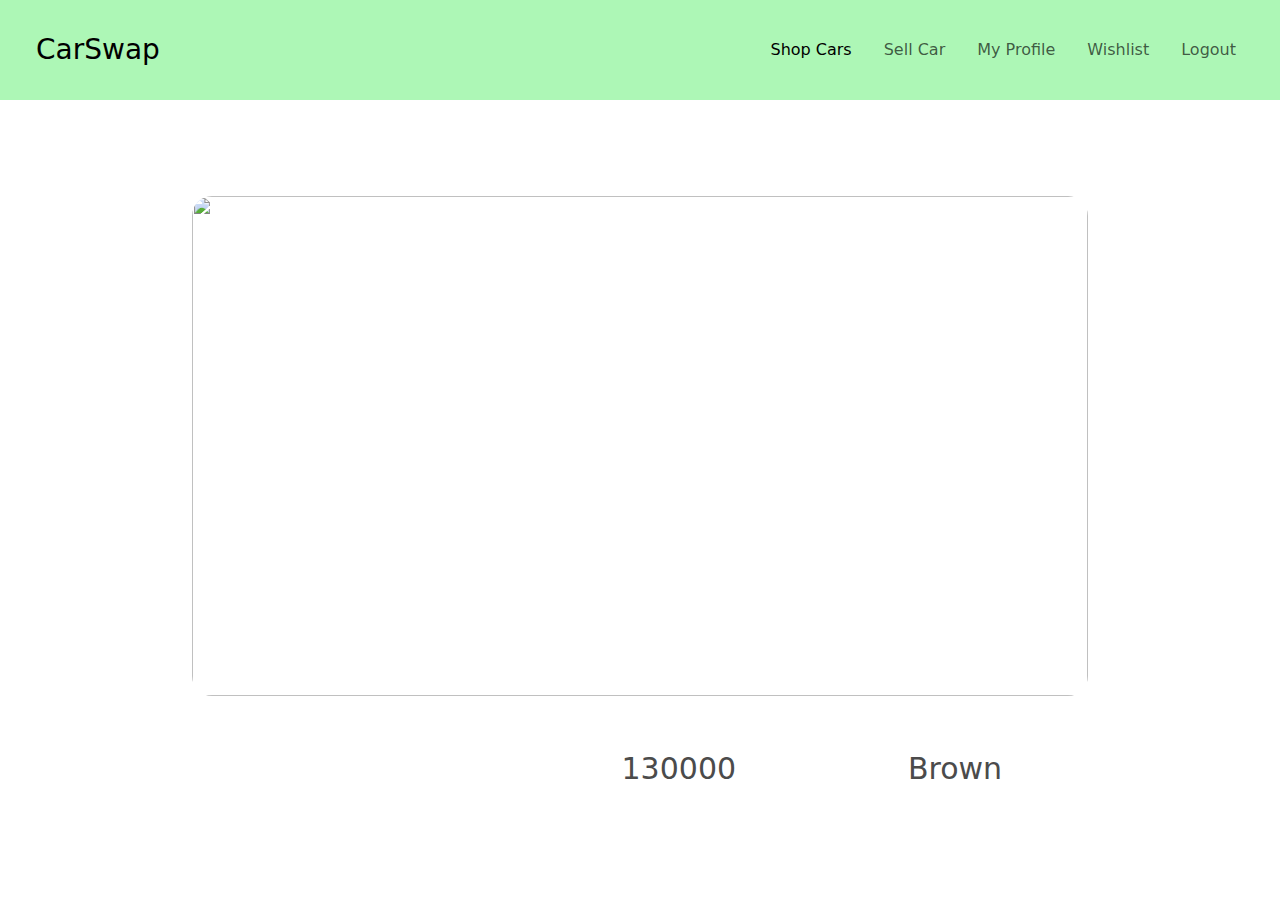
==== Car Swap/cardetails.html @ e1cbad0e "Updating the Sprint 1" ====
<!DOCTYPE html>
<html lang="en">
  <head>
    <meta charset="UTF-8" />
    <meta name="viewport" content="width=device-width, initial-scale=1.0" />
    <title>View Details</title>
    <link rel="stylesheet" href="CSS/cardetails.css" />
    <link rel="manifest" href="/manifest.json" />
    <link
      href="https://cdn.jsdelivr.net/npm/bootstrap@5.3.3/dist/css/bootstrap.min.css"
      rel="stylesheet"
      integrity="sha384-QWTKZyjpPEjISv5WaRU9OFeRpok6YctnYmDr5pNlyT2bRjXh0JMhjY6hW+ALEwIH"
      crossorigin="anonymous"
    />
    <script
      src="https://kit.fontawesome.com/68cd47e680.js"
      crossorigin="anonymous"
    ></script>
  </head>
  <body>
    <nav class="navbar navbar-expand-lg p-4">
      <div class="container-fluid">
        <a class="navbar-brand fs-3 active" href="index.html">CarSwap</a>
        <button
          class="navbar-toggler"
          type="button"
          data-bs-toggle="collapse"
          data-bs-target="#navbarNav"
          aria-controls="navbarNav"
          aria-expanded="false"
          aria-label="Toggle navigation"
        >
          <span class="navbar-toggler-icon"></span>
        </button>
        <div class="collapse navbar-collapse" id="navbarNav">
          <ul class="navbar-nav ms-auto column-gap-3">
            <li class="nav-item">
              <a
                class="nav-link active"
                aria-current="page"
                href="shopcars.html"
                >Shop Cars</a
              >
            </li>
            <li class="nav-item">
              <a class="nav-link" aria-current="page" href="sellcar.html"
                >Sell Car</a
              >
            </li>
            <li class="nav-item">
              <a class="nav-link" id="profile-name" href="profile.html"
                >My Profile</a
              >
            </li>
            <li class="nav-item">
              <a class="nav-link" href="login.html">Wishlist</a>
            </li>
            <li class="nav-item">
              <a class="nav-link" id="logout-button" href="#">Logout</a>
            </li>
          </ul>
        </div>
      </div>
    </nav>

    <div class="main">
      <div class="main-container">
        <div class="car-header">
          <div class="header-and-list">
            <h1 id="car-header" class="header"></h1>
            <p class="owner" id="list-owner"></p>
          </div>
          <i id="heart" class="heart fa-regular fa-heart"></i>
        </div>
        <div class="img">
          <div class="img-container">
            <img id="display-image" src="" alt="" />
          </div>
        </div>
        <div class="car-info">
          <div class="car-info-container">
            <div class="price">
              <p id="price"></p>
            </div>
            <div class="year">
              <p id="year">
                <i class="fa-solid fa-calendar-days"></i>
              </p>
            </div>
            <div class="mileage">
              <p id="mileage"><i class="fa-solid fa-road"></i> 130000</p>
            </div>
            <div class="color">
              <p id="color"><i class="fa-solid fa-paint-roller"></i> Brown</p>
            </div>
          </div>
          <div class="car-description">
            <p id="car-description"></p>
          </div>
        </div>
      </div>
    </div>

    <script type="module" src="Scripts/firebaseConfig.js"></script>

    <script type="module" src="Scripts/cardetails.js"></script>
    <script src="https://code.jquery.com/jquery-3.5.1.slim.min.js"></script>
    <script src="https://cdn.jsdelivr.net/npm/@popperjs/core@2.5.4/dist/umd/popper.min.js"></script>
    <script src="https://cdn.jsdelivr.net/npm/bootstrap@5.3.3/dist/js/bootstrap.min.js"></script>
  </body>
</html>
---- Car Swap/CSS/cardetails.css ----
* {
  padding: 0;
  margin: 0;
  box-sizing: border-box;
}

.navbar {
  background-color: #adf7b6;
}

.main {
  width: 100%;
  display: flex;
  align-items: center;
  justify-content: center;
}

.main-container {
  width: 70%;
  margin-top: 50px;
}

.img-container {
  width: 100%;
  margin-top: 30px;
}

.img-container img {
  width: 100%;
  border-radius: 20px;
  height: 500px;
  object-fit: cover;
}

.car-header {
  display: flex;
  align-items: center;
  justify-content: space-between;
}

.heart {
  font-size: 50px;
  color: red;
  transition: scale 0.2s;
}

.heart:hover {
  scale: 1.1;
  cursor: pointer;
}

.header {
  font-size: 50px;
  color: rgb(75, 75, 75);
}

.car-info {
  margin-top: 30px;
}

.car-info-container {
  color: rgb(75, 75, 75);
  display: flex;
  justify-content: space-around;
  margin-top: 50px;
  font-size: 30px;
}

.car-description {
  font-size: 16px;
  margin-top: 30px;
  line-height: 35px;
}

@media only screen and (max-width: 900px) {
  .main-container {
    width: 95%;
  }

  .img-container img {
    height: 300px;
  }

  .car-info-container {
    font-size: 15px;
    font-weight: bold;
  }

  .car-description {
    margin-top: 20px;
  }

  .header {
    font-size: 35px;
  }

  .owner {
    font-size: 15px;
  }

  .heart {
    font-size: 35px;
  }
}
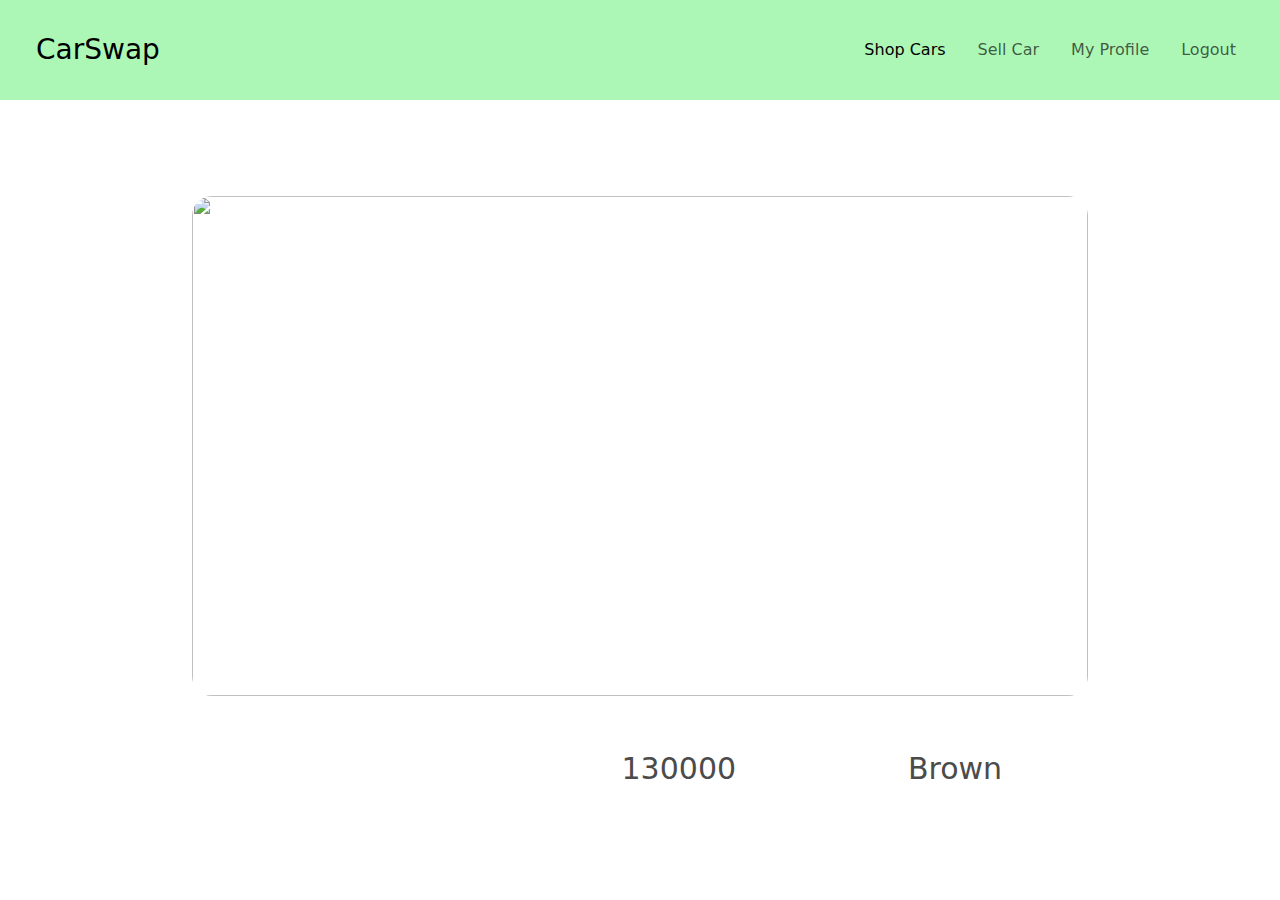
==== commit 3536fbd2: "#5 Wishlist feature completed" ====
--- a/Car Swap/cardetails.html
+++ b/Car Swap/cardetails.html
@@ -53,9 +53,6 @@
               >
             </li>
             <li class="nav-item">
-              <a class="nav-link" href="login.html">Wishlist</a>
-            </li>
-            <li class="nav-item">
               <a class="nav-link" id="logout-button" href="#">Logout</a>
             </li>
           </ul>
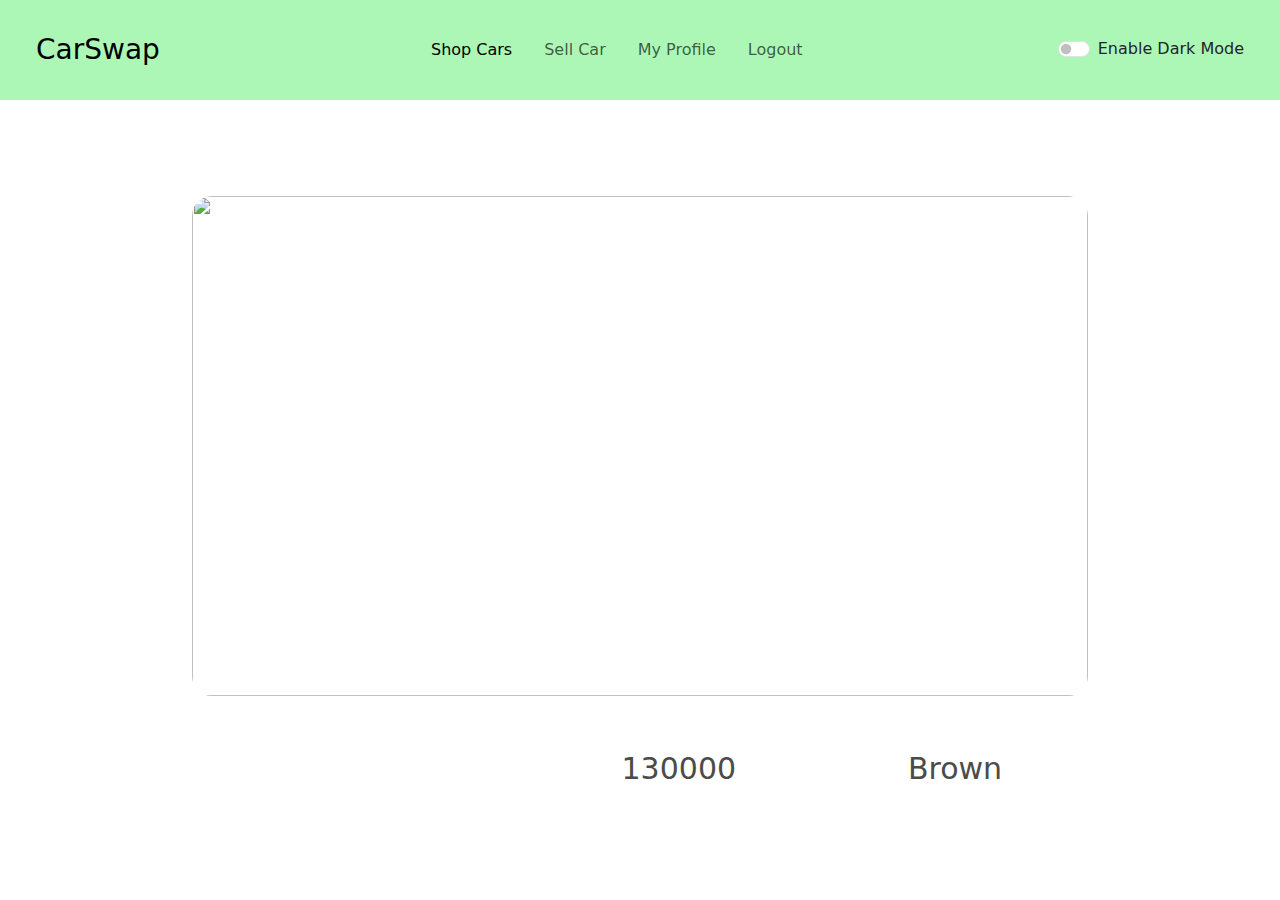
==== commit 842cb34b: "#1 Dark Mode - Feature Completed" ====
--- a/Car Swap/cardetails.html
+++ b/Car Swap/cardetails.html
@@ -5,7 +5,7 @@
     <meta name="viewport" content="width=device-width, initial-scale=1.0" />
     <title>View Details</title>
     <link rel="stylesheet" href="CSS/cardetails.css" />
-    <link rel="manifest" href="/manifest.json" />
+    <link rel="manifest" href="./manifest.json" />
     <link
       href="https://cdn.jsdelivr.net/npm/bootstrap@5.3.3/dist/css/bootstrap.min.css"
       rel="stylesheet"
@@ -56,6 +56,17 @@
               <a class="nav-link" id="logout-button" href="#">Logout</a>
             </li>
           </ul>
+          <div class="form-check form-switch ms-auto">
+            <input
+              class="form-check-input"
+              type="checkbox"
+              role="switch"
+              id="flexSwitchCheckDefault"
+            />
+            <label class="form-check-label" for="flexSwitchCheckDefault"
+              >Enable Dark Mode</label
+            >
+          </div>
         </div>
       </div>
     </nav>
--- a/Car Swap/CSS/cardetails.css
+++ b/Car Swap/CSS/cardetails.css
@@ -13,6 +13,20 @@
   display: flex;
   align-items: center;
   justify-content: center;
+}
+
+body {
+  transition: background-color 0.3s, color 0.3s;
+}
+
+body.light-mode {
+  background-color: #ffffff;
+  color: #000000;
+}
+
+body.dark-mode {
+  background-color: #000000;
+  color: #ffffff;
 }
 
 .main-container {
@@ -72,6 +86,60 @@
   line-height: 35px;
 }
 
+.calculator {
+  padding: 20px;
+  border-radius: 10px;
+  width: 100%;
+  border: 2px solid rgb(200, 200, 200);
+  margin-bottom: 50px;
+}
+
+.form-group {
+  margin-bottom: 20px;
+}
+
+.form-group label {
+  display: block;
+  margin-bottom: 5px;
+  font-weight: bold;
+}
+
+.form-group select,
+.form-group input {
+  width: 100%;
+  padding: 10px;
+  border: 1px solid #ccc;
+  border-radius: 5px;
+}
+
+.finance-button {
+  width: 100%;
+  padding: 10px;
+  background-color: #007bff;
+  color: #fff;
+  border: none;
+  border-radius: 5px;
+  font-size: 16px;
+  cursor: pointer;
+}
+
+.finance-button:hover {
+  background-color: #0056b3;
+}
+
+.result {
+  margin-top: 20px;
+}
+
+.result h3 {
+  margin: 0 0 10px;
+}
+
+.result p {
+  font-size: 16px;
+  font-weight: bold;
+}
+
 @media only screen and (max-width: 900px) {
   .main-container {
     width: 95%;
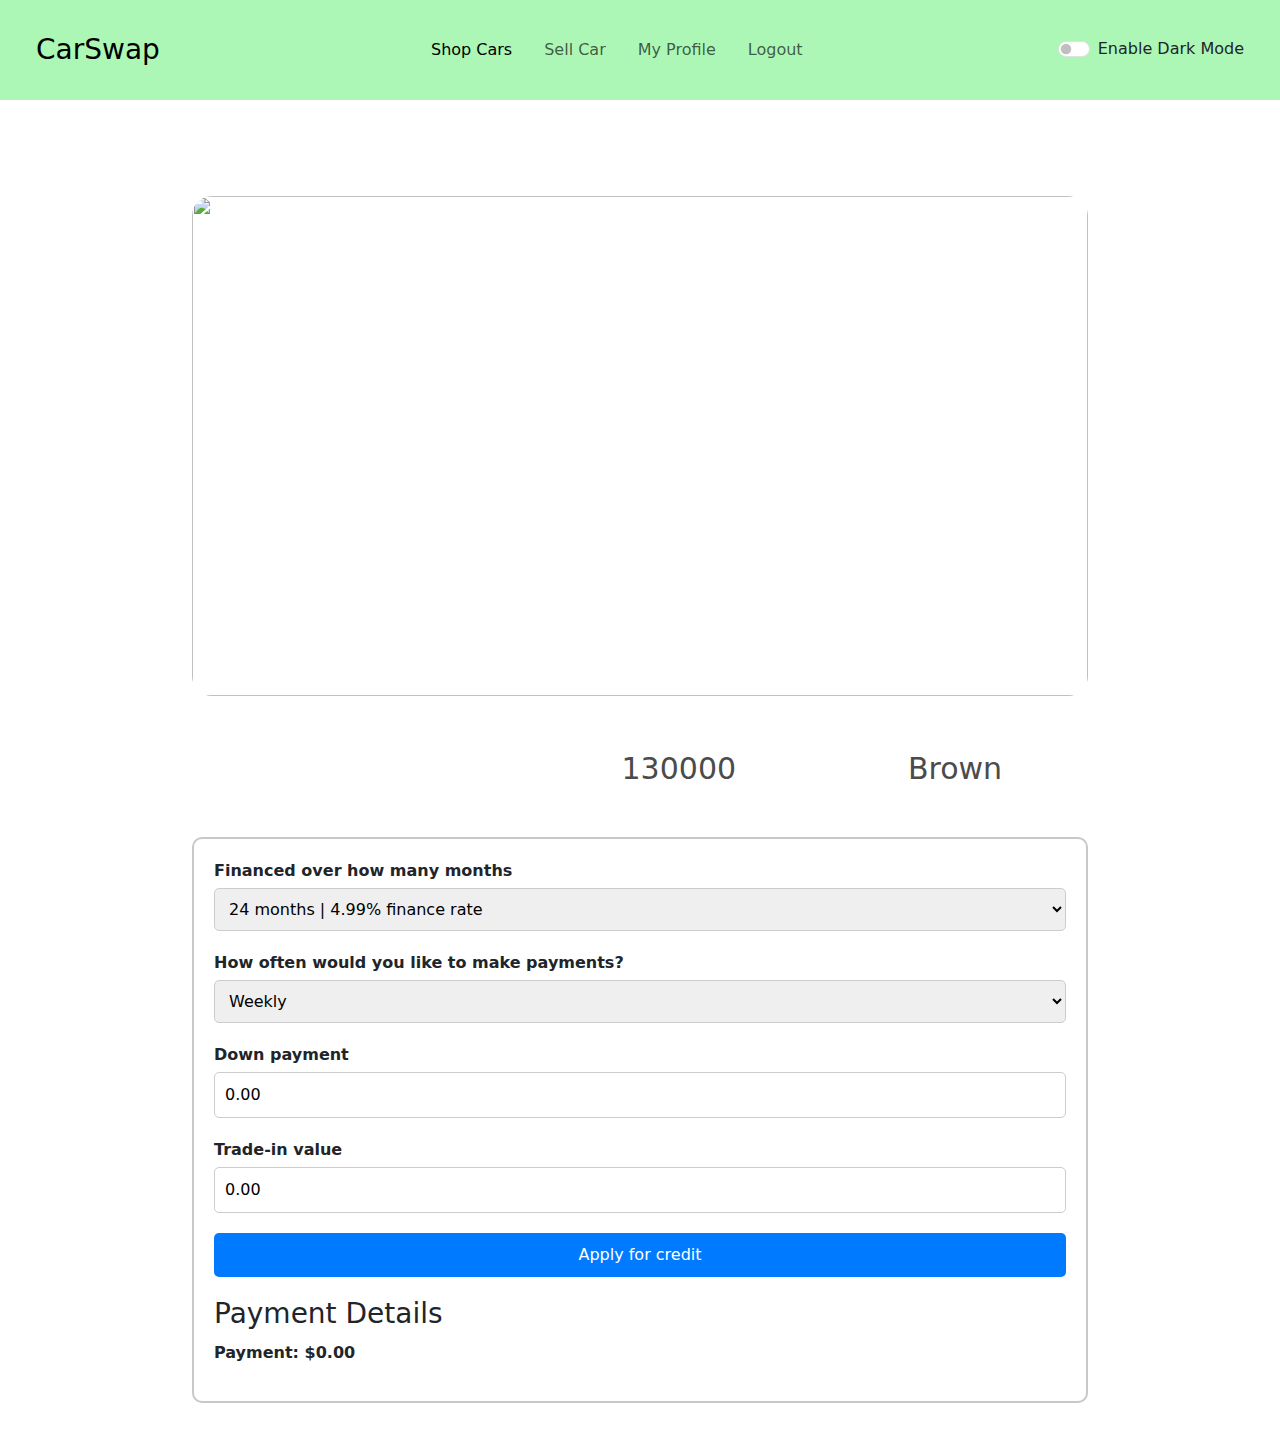
==== commit e914044b: "#6 Financing Calculator" ====
--- a/Car Swap/cardetails.html
+++ b/Car Swap/cardetails.html
@@ -106,6 +106,49 @@
             <p id="car-description"></p>
           </div>
         </div>
+        <div class="financing-calculator">
+          <div class="calculator">
+            <div class="form-group">
+              <label for="finance-period">Financed over how many months</label>
+              <select id="finance-period">
+                <option value="24">24 months | 4.99% finance rate</option>
+                <option value="48">48 months | 4.99% finance rate</option>
+                <option value="60">60 months | 4.99% finance rate</option>
+                <option value="72">72 months | 4.99% finance rate</option>
+                <option value="84">84 months | 4.99% finance rate</option>
+              </select>
+            </div>
+
+            <div class="form-group">
+              <label for="payment-frequency"
+                >How often would you like to make payments?</label
+              >
+              <select id="payment-frequency">
+                <option value="weekly">Weekly</option>
+                <option value="bi-weekly">Bi-weekly</option>
+                <option value="monthly">Monthly</option>
+              </select>
+            </div>
+
+            <div class="form-group">
+              <label for="down-payment">Down payment</label>
+              <input type="number" id="down-payment" value="0.00" />
+            </div>
+
+            <div class="form-group">
+              <label for="trade-in-value">Trade-in value</label>
+              <input type="number" id="trade-in-value" value="0.00" />
+            </div>
+
+            <button id="apply-credit" class="finance-button">
+              Apply for credit
+            </button>
+            <div class="result">
+              <h3>Payment Details</h3>
+              <p id="payment-amount">Payment: $0.00</p>
+            </div>
+          </div>
+        </div>
       </div>
     </div>
 
